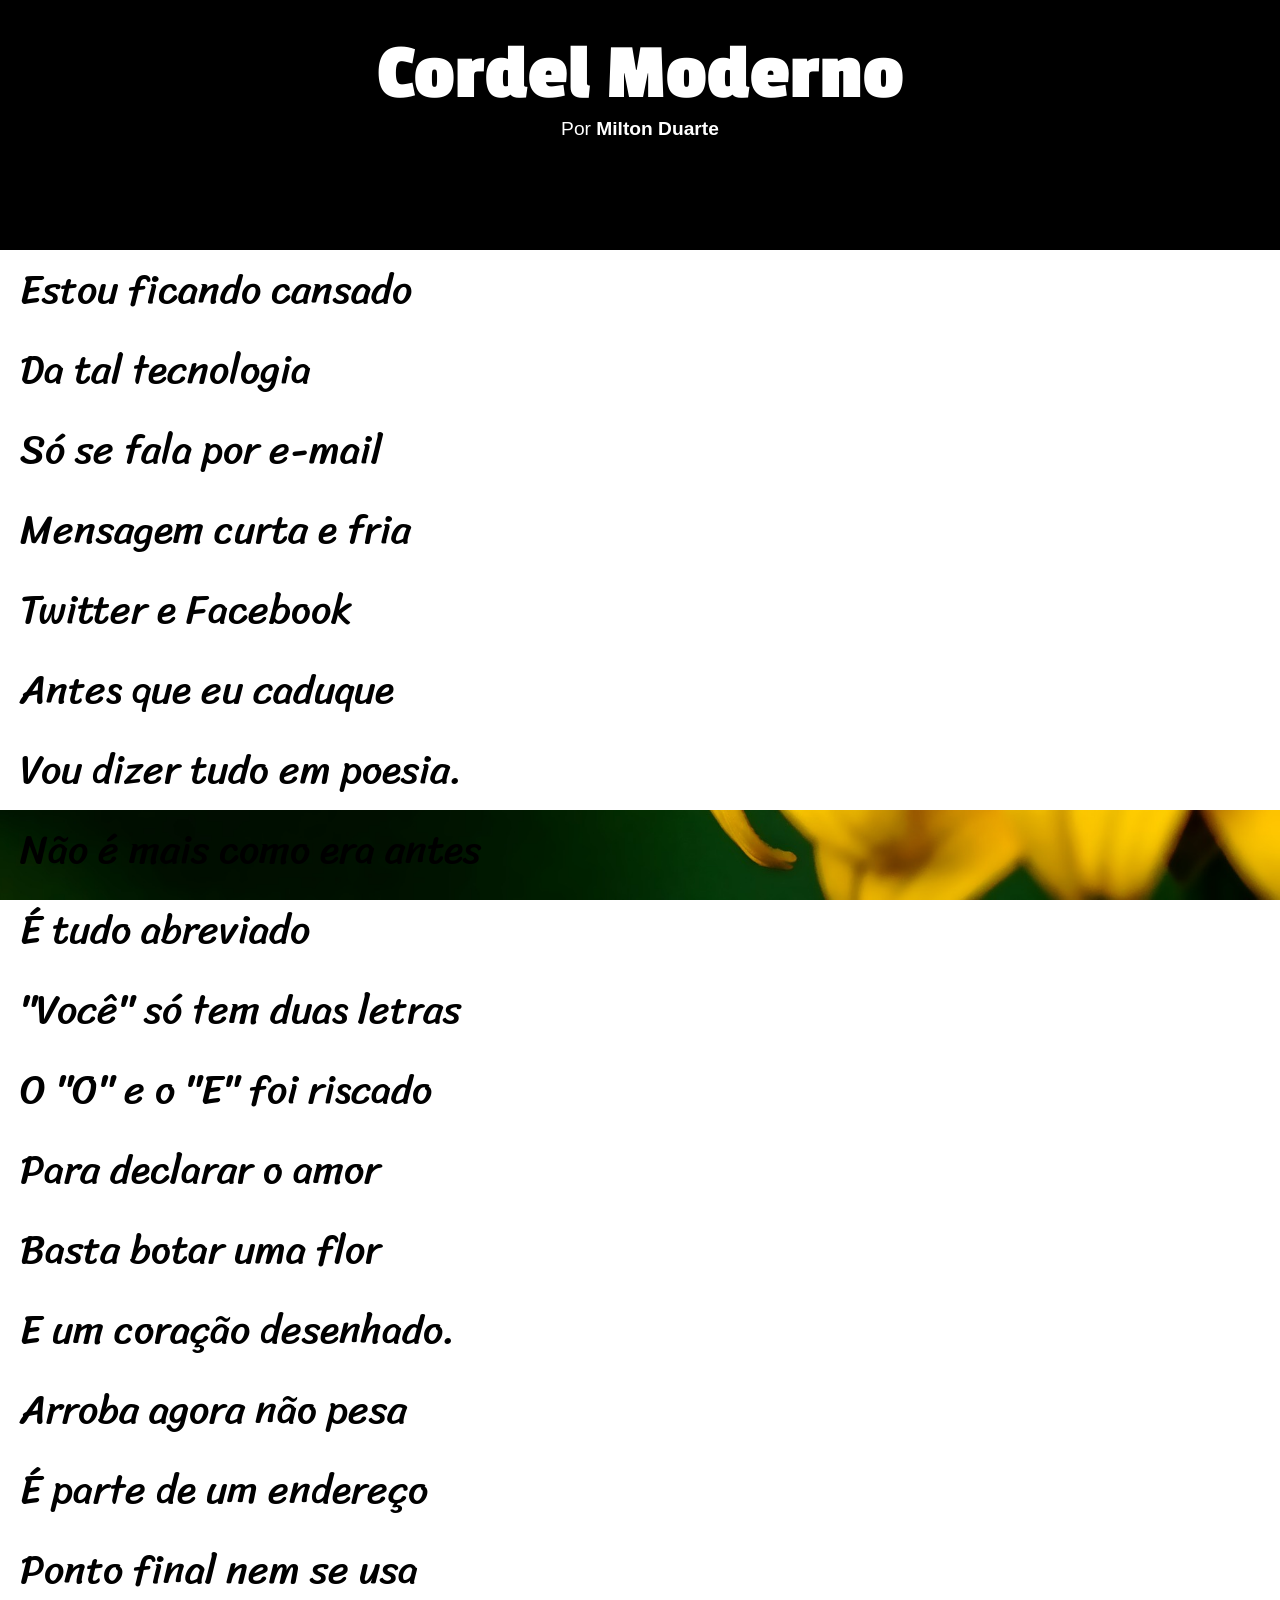
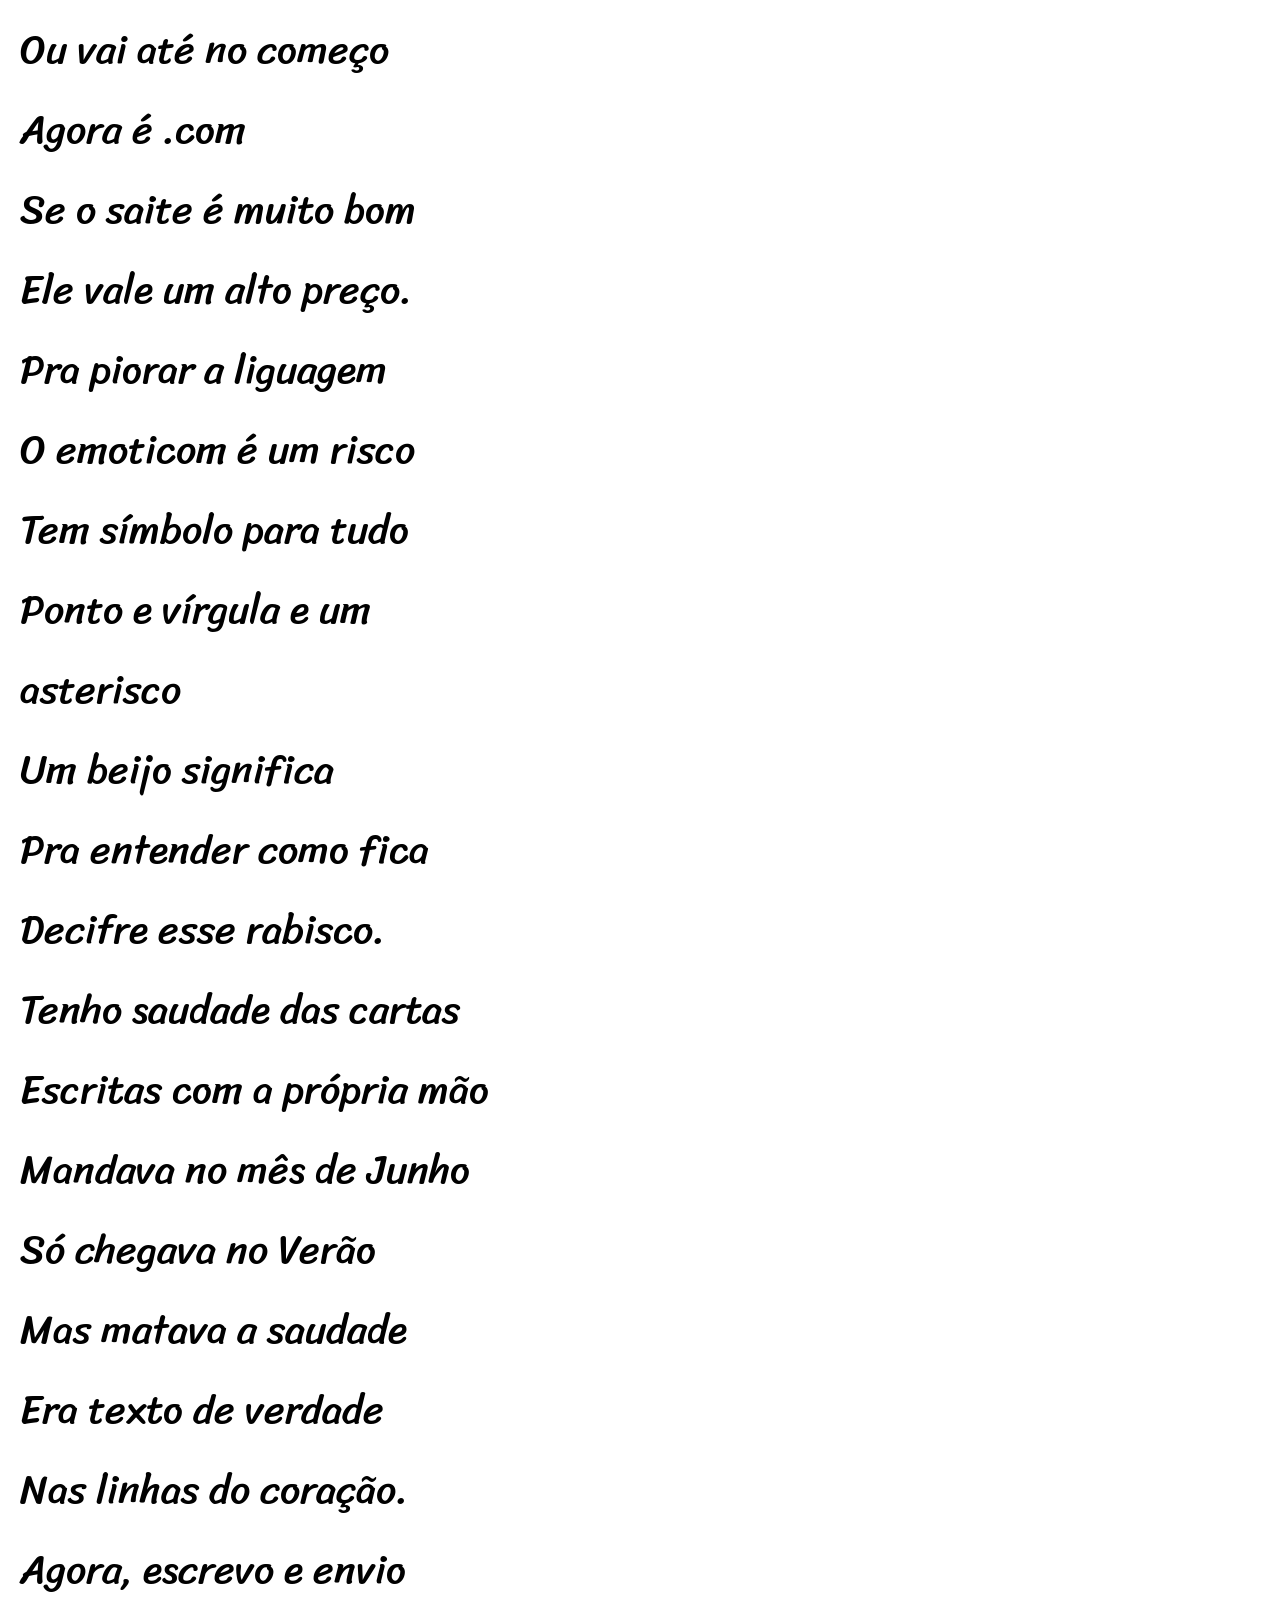
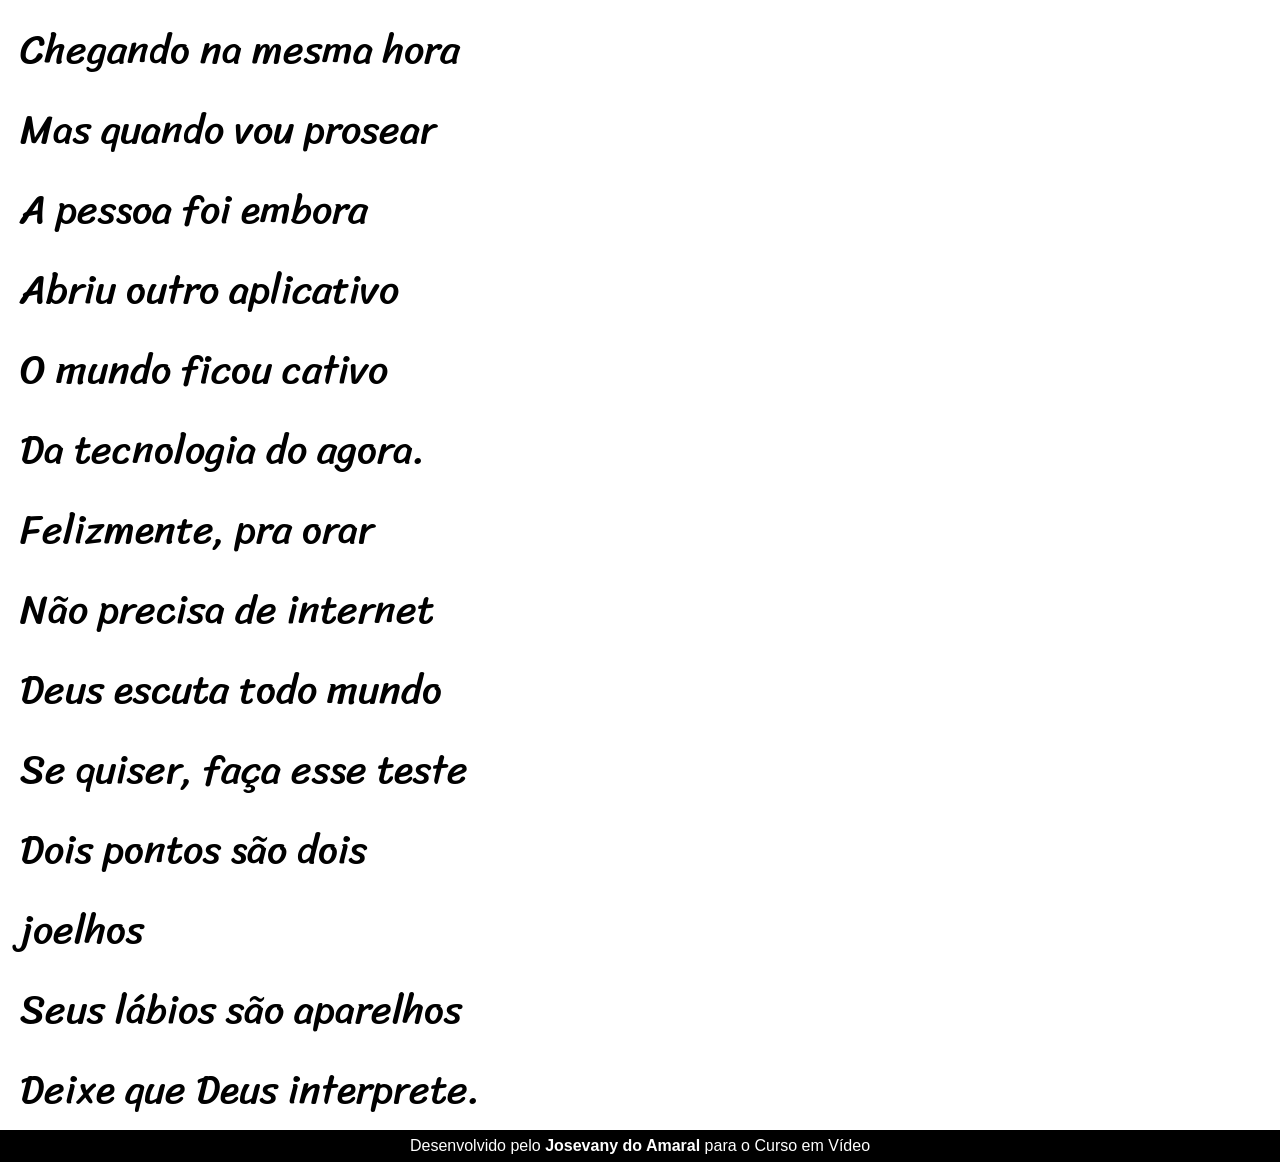
==== cordel.html @ 4f49b968 "criei o código html e css" ====
<!DOCTYPE html>
<html lang="pt">
<head>
    <meta charset="UTF-8">
    <meta http-equiv="X-UA-Compatible" content="IE=edge">
    <meta name="viewport" content="width=device-width, initial-scale=1.0">
    <title>Cordel</title>
    <link rel="stylesheet" href="assets/estilo/style.css">
</head>
<body>
    <header>
        <h1>Cordel Moderno</h1>
        <p>
            Por <a href="https://www.recantodasletras.com.br/poesias/3186743">Milton Duarte</a>
        </p>
    </header>
    <main>
        <article>
            <section>
                <p>Estou ficando cansado</p>
                <p>Da tal tecnologia</p>
                <p>Só se fala por e-mail</p>
                <p>Mensagem curta e fria</p>
                <p>Twitter e Facebook</p>
                <p>Antes que eu caduque</p>
                <p>Vou dizer tudo em poesia.</p>
                
            </section>
            
            <section class="img-fundo">
                <p>
                    Não é mais como era antes <br> 
                    É tudo abreviado <br>  
                    "Você" só tem duas letras <br>  
                    O "O" e o "E" foi riscado <br>
                    Para declarar o amor <br>  
                    Basta botar uma flor <br>  
                    E um coração desenhado. <br>  
                
            </section>
            
            <section>
                <p>
                    Arroba agora não pesa <br>
                    É parte de um endereço <br>
                    Ponto final nem se usa <br>
                    Ou vai até no começo <br>
                    Agora é .com <br>
                    Se o saite é muito bom <br>
                    Ele vale um alto preço. <br>
                    
                    Pra piorar a liguagem <br>
                    O emoticom é um risco <br>
                    Tem símbolo para tudo <br>
                    Ponto e vírgula e um <br> asterisco <br>
                    Um beijo significa <br>
                    Pra entender como fica <br>
                    Decifre esse rabisco. <br>
                </p>
            </section>
            
            <section class="img-fundo" id="sec2">
                <p>
                    Tenho saudade das cartas <br>
                    Escritas com a própria mão <br>
                    Mandava no mês de Junho <br>
                    Só chegava no Verão <br>
                    Mas matava a saudade <br>
                    Era texto de verdade <br>
                    Nas linhas do coração. <br>
                </p>
            </section>
            
            <section>
                <p>
                    Agora, escrevo e envio <br>
                    Chegando na mesma hora <br>
                    Mas quando vou prosear <br>
                    A pessoa foi embora <br>
                    Abriu outro aplicativo <br>
                    O mundo ficou cativo <br>
                    Da tecnologia do agora. <br>
                    
                    Felizmente, pra orar <br>
                    Não precisa de internet <br>
                    Deus escuta todo mundo <br>
                    Se quiser, faça esse teste <br>
                    Dois pontos são dois <br> joelhos <br>
                    Seus lábios são aparelhos <br>
                    Deixe que Deus interprete. <br>
                </p>
            </section>
        </article>
    </main>
    <footer>
        <p>Desenvolvido pelo <strong>Josevany do Amaral</strong> para o Curso em Vídeo</p>
    </footer>
</body>
</html>
---- assets/estilo/style.css ----
@charset "UTF-8";

@import url('https://fonts.googleapis.com/css2?family=Sriracha&display=swap');

@import url('https://fonts.googleapis.com/css2?family=Passion+One&display=swap');

:root {
    --fonte-padrao: 'Segoe UI', Tahoma, Geneva, Verdana, sans-serif;
    --fonte-destaque: 'Passion one', cursive;
    --fonte-poesia: 'Sriracha', cursive;

    --cor0: black;
    --cor1: white;
}

* {
    padding: 0px;
    margin: 0px;
}

body {
    font-family: var(--fonte-padrao);
}

p:hover {
    text-decoration: underline;
}

header {
    height: 250px;
    background-color: var(--cor0);
    color: var(--cor1);
    
    text-align: center;
    

}

header h1 {
    font-family: var(--fonte-destaque);
    font-weight: bold;
    font-size: 5em;
    padding-top: 30px
}

header h1:hover {
    text-decoration: underline;
}

header p {
    font-weight: normal;
    font-size: 1.2em;
    
}

header p > a {
    color: var(--cor1);
    font-weight: bolder;
    text-decoration: none;
}

main {
   
    
}

main p {
    font-family: var(--fonte-poesia);
    font-size: 2.5em;
    line-height: 2em;
    margin-left: 20px;
    max-width: 500px;
}

main section.img-fundo {
    background-color: white;
    background-image: url("../imagens/background001.jpg");
    background-position: right center;
    background-repeat: no-repeat;
    background-size: cover;
    background-attachment: fixed;
}

section#sec2 {
    background-color: white;
    background-image: url("../imagens/background002.jpg");
    background-position: right top;
}



footer {
    background-color: var(--cor0);
    color: var(--cor1);
    text-align: center;
}

footer p {
    padding: 7px;
}
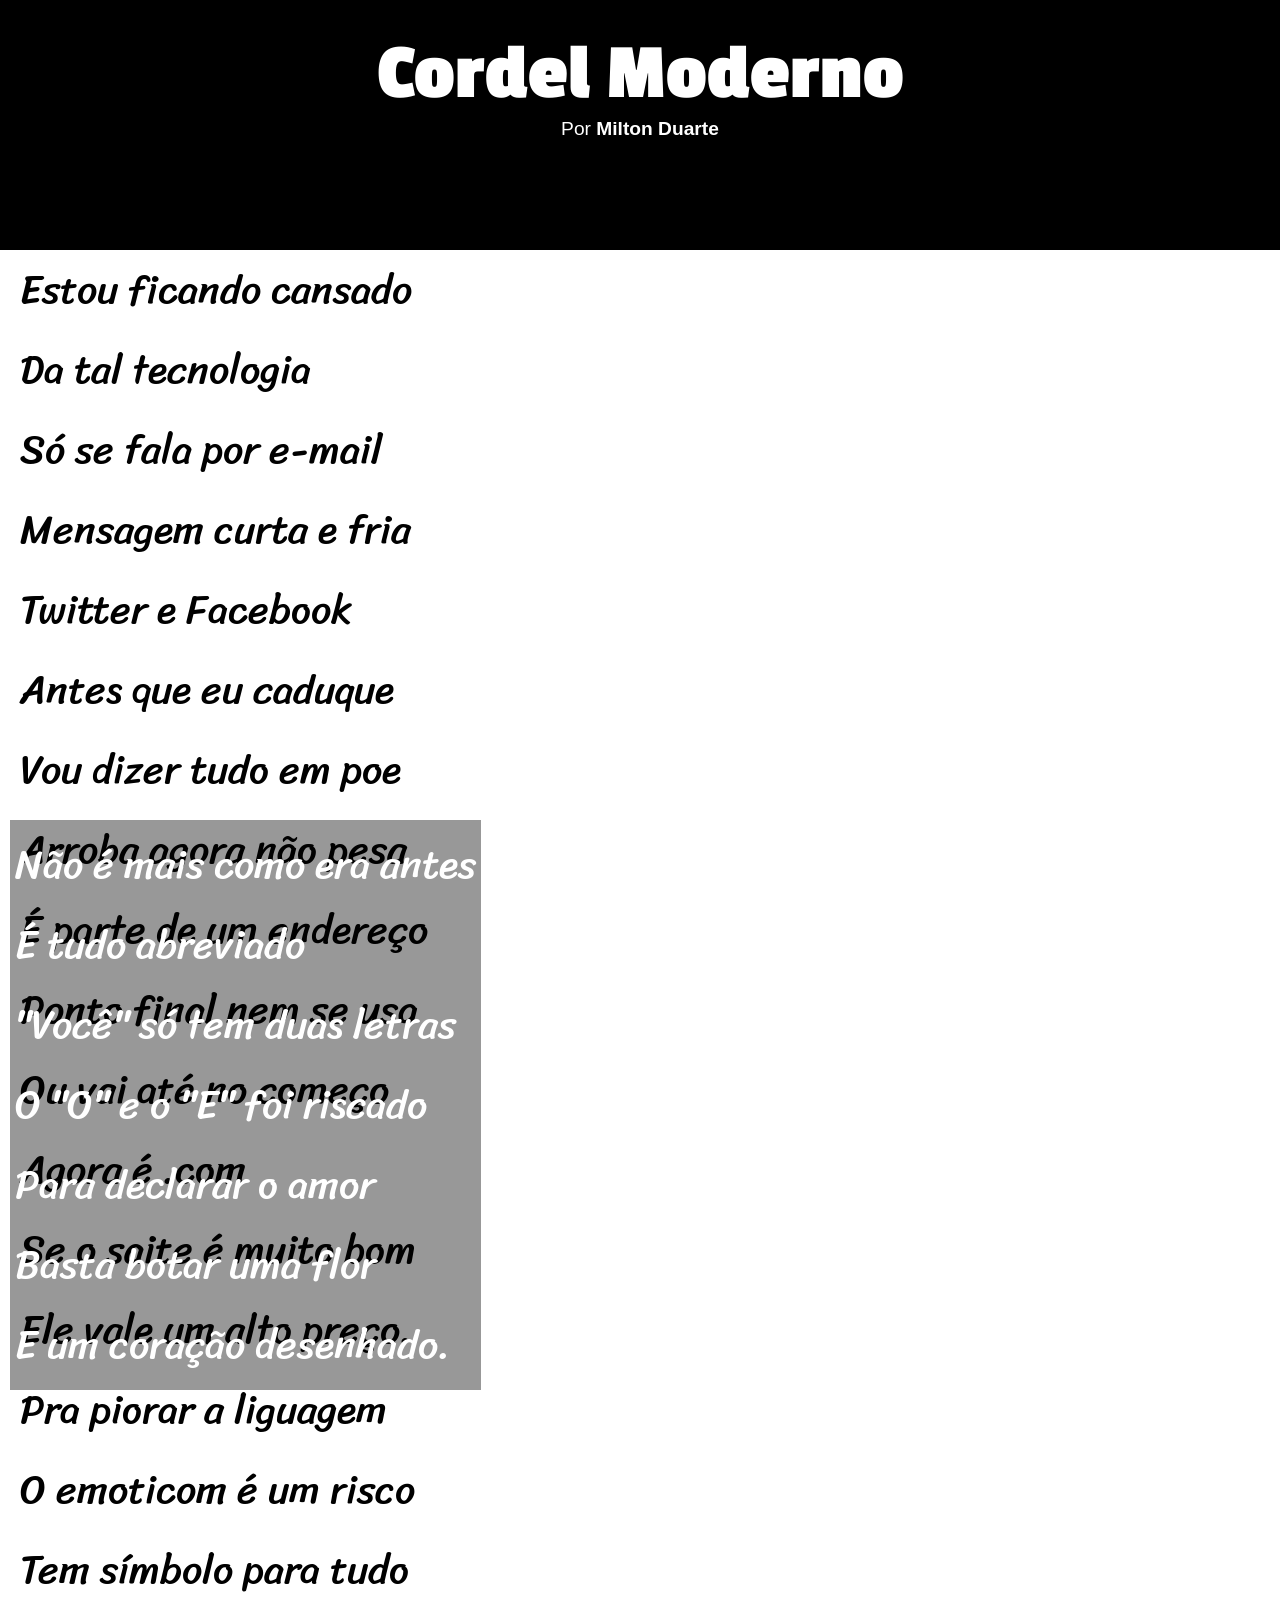
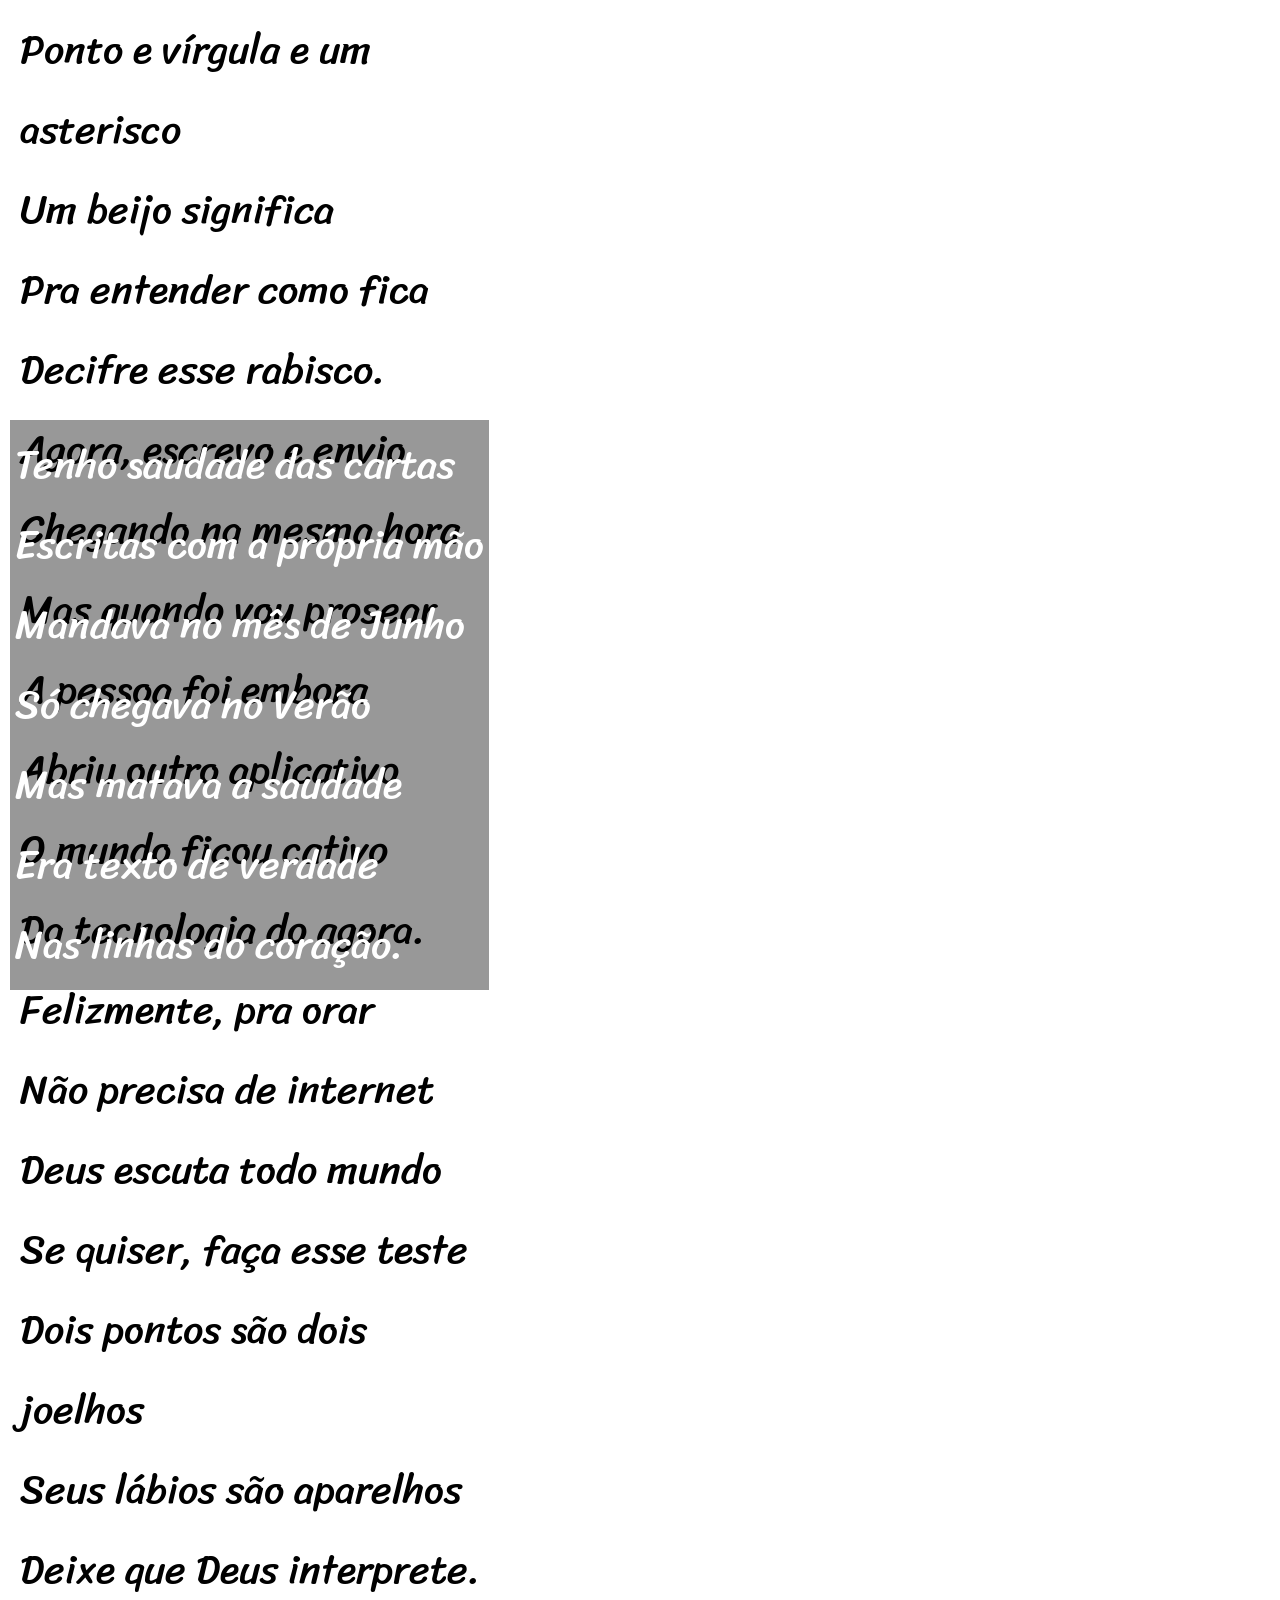
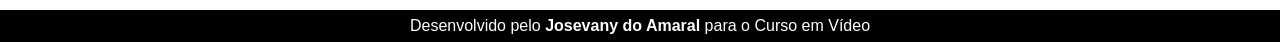
==== commit 1dd42585: "progresso" ====
--- a/cordel.html
+++ b/cordel.html
@@ -15,82 +15,82 @@
         </p>
     </header>
     <main>
-        <article>
-            <section>
-                <p>Estou ficando cansado</p>
-                <p>Da tal tecnologia</p>
-                <p>Só se fala por e-mail</p>
-                <p>Mensagem curta e fria</p>
-                <p>Twitter e Facebook</p>
-                <p>Antes que eu caduque</p>
-                <p>Vou dizer tudo em poesia.</p>
+        <section>
+            <p>
+                Estou ficando cansado <br>
+                Da tal tecnologia <br>
+                Só se fala por e-mail <br>
+                Mensagem curta e fria <br>
+                Twitter e Facebook <br>
+                Antes que eu caduque <br>
+                Vou dizer tudo em poe <br>
+            </p>
+            
+        </section>
+        
+        <section class="img-fundo" id="sec1">
+            <p>
+                Não é mais como era antes <br> 
+                É tudo abreviado <br>  
+                "Você" só tem duas letras <br>  
+                O "O" e o "E" foi riscado <br>
+                Para declarar o amor <br>  
+                Basta botar uma flor <br>  
+                E um coração desenhado. <br>  
+            </p>
+        </section>
+        
+        <section>
+            <p>
+                Arroba agora não pesa <br>
+                É parte de um endereço <br>
+                Ponto final nem se usa <br>
+                Ou vai até no começo <br>
+                Agora é .com <br>
+                Se o saite é muito bom <br>
+                Ele vale um alto preço. <br>
                 
-            </section>
-            
-            <section class="img-fundo">
-                <p>
-                    Não é mais como era antes <br> 
-                    É tudo abreviado <br>  
-                    "Você" só tem duas letras <br>  
-                    O "O" e o "E" foi riscado <br>
-                    Para declarar o amor <br>  
-                    Basta botar uma flor <br>  
-                    E um coração desenhado. <br>  
+                Pra piorar a liguagem <br>
+                O emoticom é um risco <br>
+                Tem símbolo para tudo <br>
+                Ponto e vírgula e um <br> asterisco <br>
+                Um beijo significa <br>
+                Pra entender como fica <br>
+                Decifre esse rabisco. <br>
+            </p>
+        </section>
+        
+        <section class="img-fundo" id="sec2">
+            <p>
+                Tenho saudade das cartas <br>
+                Escritas com a própria mão <br>
+                Mandava no mês de Junho <br>
+                Só chegava no Verão <br>
+                Mas matava a saudade <br>
+                Era texto de verdade <br>
+                Nas linhas do coração. <br>
+            </p>
+        </section>
+        
+        <section>
+            <p>
+                Agora, escrevo e envio <br>
+                Chegando na mesma hora <br>
+                Mas quando vou prosear <br>
+                A pessoa foi embora <br>
+                Abriu outro aplicativo <br>
+                O mundo ficou cativo <br>
+                Da tecnologia do agora. <br>
                 
-            </section>
-            
-            <section>
-                <p>
-                    Arroba agora não pesa <br>
-                    É parte de um endereço <br>
-                    Ponto final nem se usa <br>
-                    Ou vai até no começo <br>
-                    Agora é .com <br>
-                    Se o saite é muito bom <br>
-                    Ele vale um alto preço. <br>
-                    
-                    Pra piorar a liguagem <br>
-                    O emoticom é um risco <br>
-                    Tem símbolo para tudo <br>
-                    Ponto e vírgula e um <br> asterisco <br>
-                    Um beijo significa <br>
-                    Pra entender como fica <br>
-                    Decifre esse rabisco. <br>
-                </p>
-            </section>
-            
-            <section class="img-fundo" id="sec2">
-                <p>
-                    Tenho saudade das cartas <br>
-                    Escritas com a própria mão <br>
-                    Mandava no mês de Junho <br>
-                    Só chegava no Verão <br>
-                    Mas matava a saudade <br>
-                    Era texto de verdade <br>
-                    Nas linhas do coração. <br>
-                </p>
-            </section>
-            
-            <section>
-                <p>
-                    Agora, escrevo e envio <br>
-                    Chegando na mesma hora <br>
-                    Mas quando vou prosear <br>
-                    A pessoa foi embora <br>
-                    Abriu outro aplicativo <br>
-                    O mundo ficou cativo <br>
-                    Da tecnologia do agora. <br>
-                    
-                    Felizmente, pra orar <br>
-                    Não precisa de internet <br>
-                    Deus escuta todo mundo <br>
-                    Se quiser, faça esse teste <br>
-                    Dois pontos são dois <br> joelhos <br>
-                    Seus lábios são aparelhos <br>
-                    Deixe que Deus interprete. <br>
-                </p>
-            </section>
-        </article>
+                Felizmente, pra orar <br>
+                Não precisa de internet <br>
+                Deus escuta todo mundo <br>
+                Se quiser, faça esse teste <br>
+                Dois pontos são dois <br> joelhos <br>
+                Seus lábios são aparelhos <br>
+                Deixe que Deus interprete. <br>
+            </p>
+        </section>
     </main>
     <footer>
         <p>Desenvolvido pelo <strong>Josevany do Amaral</strong> para o Curso em Vídeo</p>
--- a/assets/estilo/style.css
+++ b/assets/estilo/style.css
@@ -19,6 +19,7 @@
 }
 
 body {
+    position: relative;
     font-family: var(--fonte-padrao);
 }
 
@@ -60,8 +61,9 @@
 }
 
 main {
-   
-    
+    position: relative;
+    max-height: 100%;
+    max-width: 100%;
 }
 
 main p {
@@ -72,19 +74,26 @@
     max-width: 500px;
 }
 
-main section.img-fundo {
-    background-color: white;
-    background-image: url("../imagens/background001.jpg");
-    background-position: right center;
-    background-repeat: no-repeat;
+section {
+    
+}
+
+section#sec1 {
+    background: var(--cor1) url("../imagens/background001.jpg") right center no-repeat fixed;
     background-size: cover;
-    background-attachment: fixed;
+    
 }
 
 section#sec2 {
-    background-color: white;
-    background-image: url("../imagens/background002.jpg");
-    background-position: right top;
+    background: var(--cor1) url("../imagens/background002.jpg") top right  no-repeat fixed;
+}
+
+section.img-fundo > p {
+    position: absolute;
+    background: rgba(0, 0, 0, 0.404); 
+    color: var(--cor1);
+    padding: 5px;
+    margin: 10px;
 }
 
 
@@ -96,5 +105,6 @@
 }
 
 footer p {
+    position: relative;
     padding: 7px;
 }
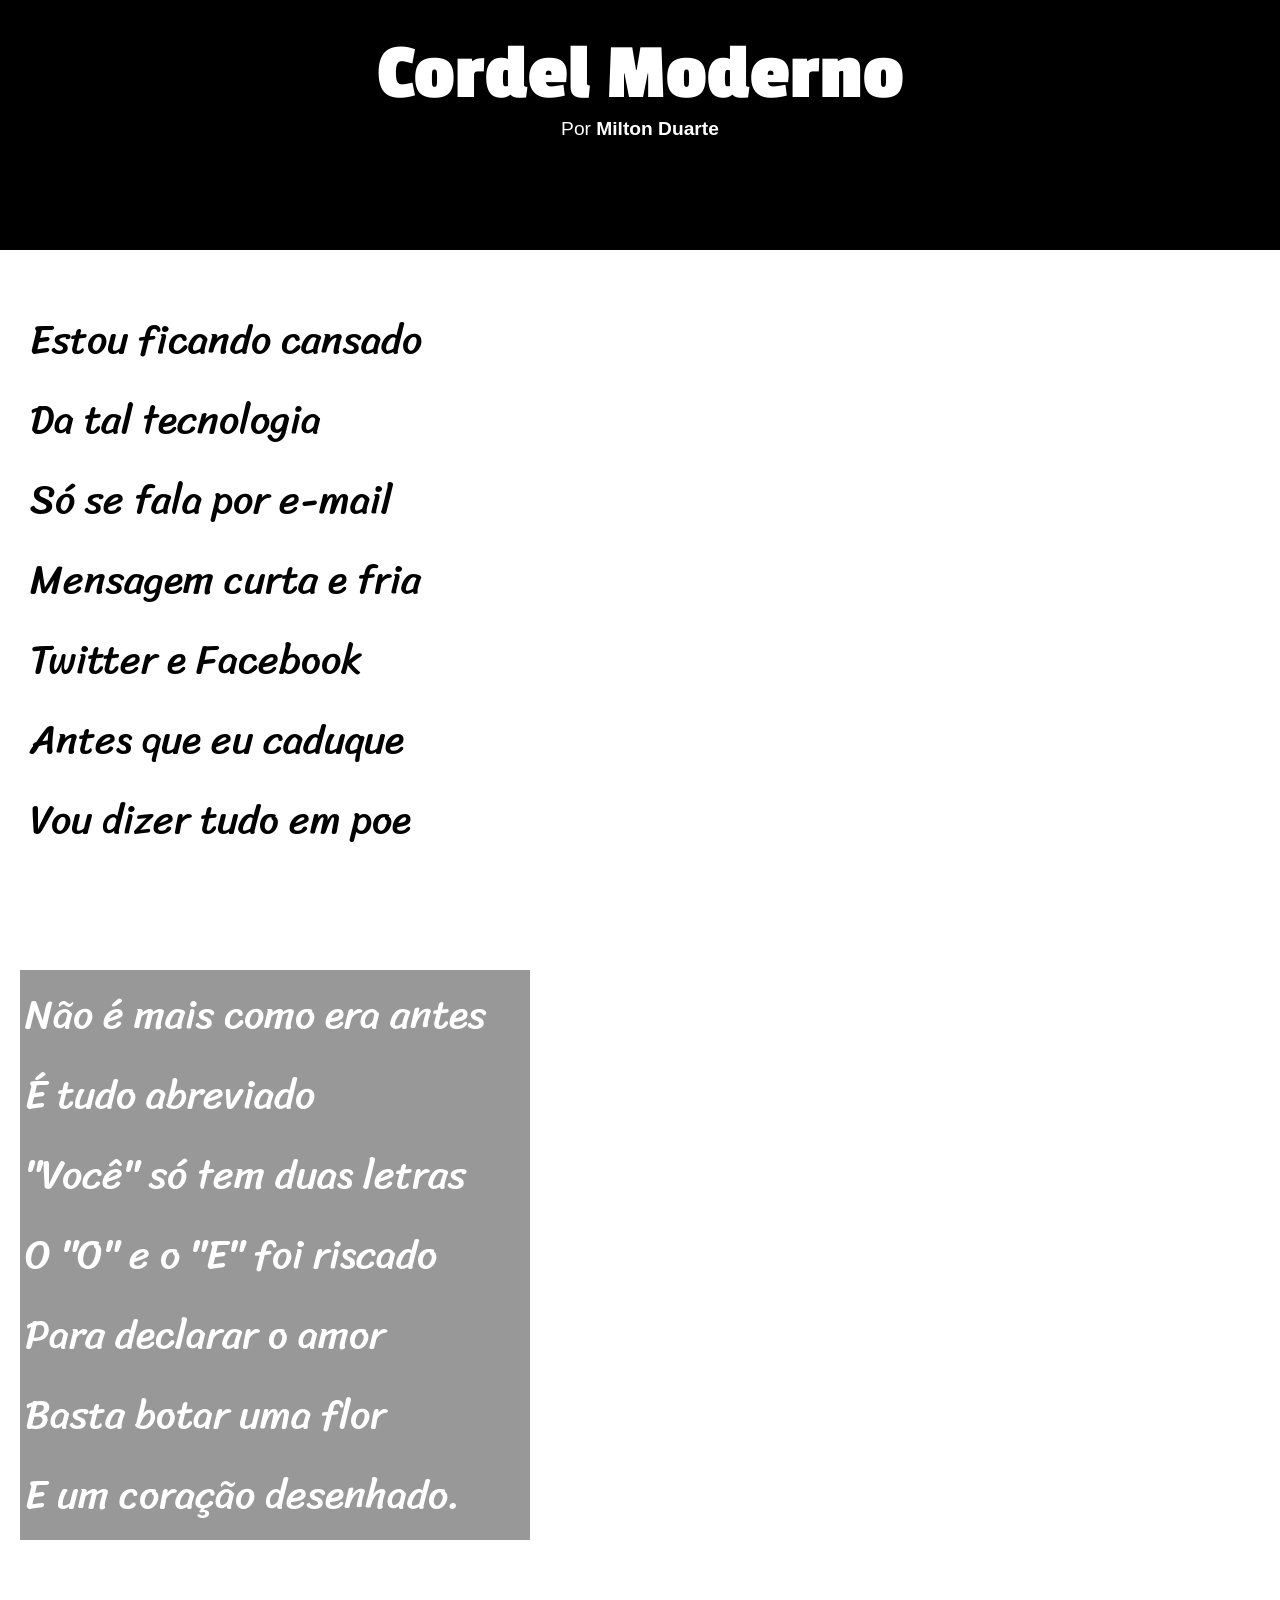
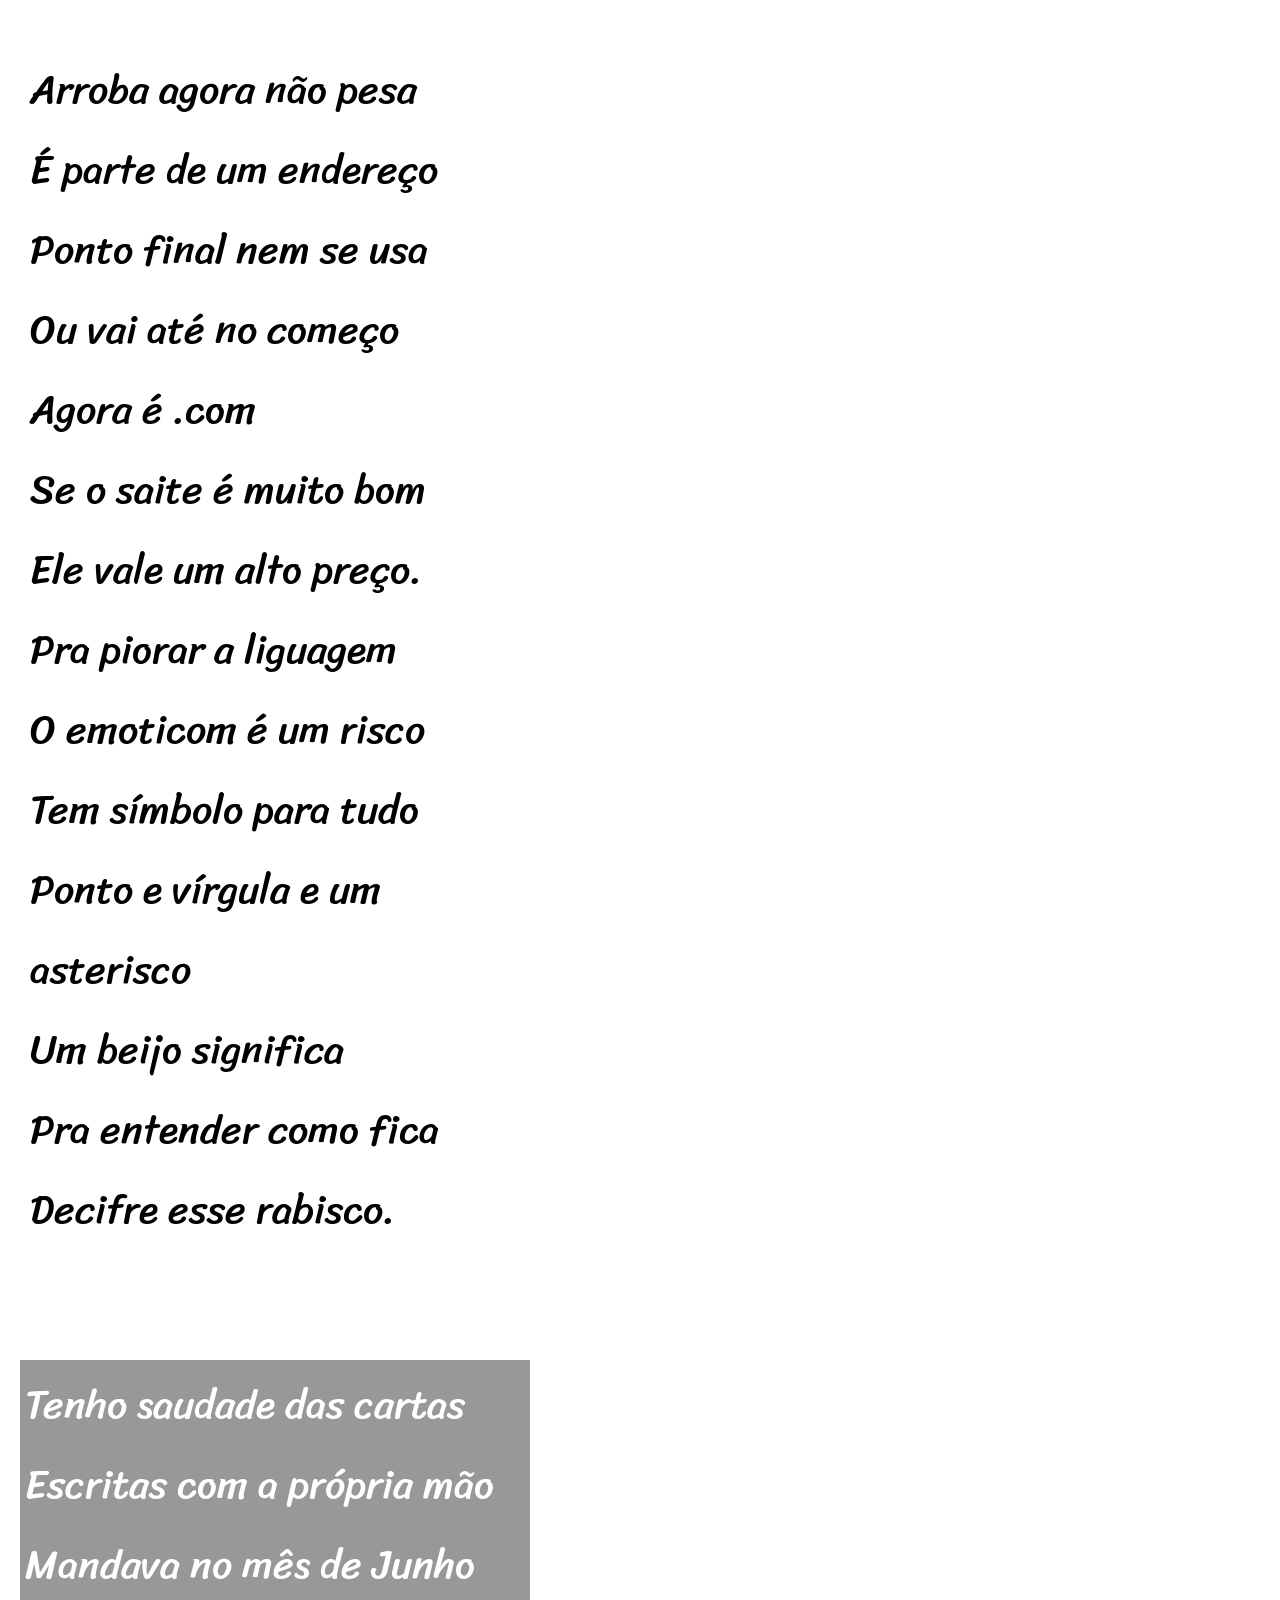
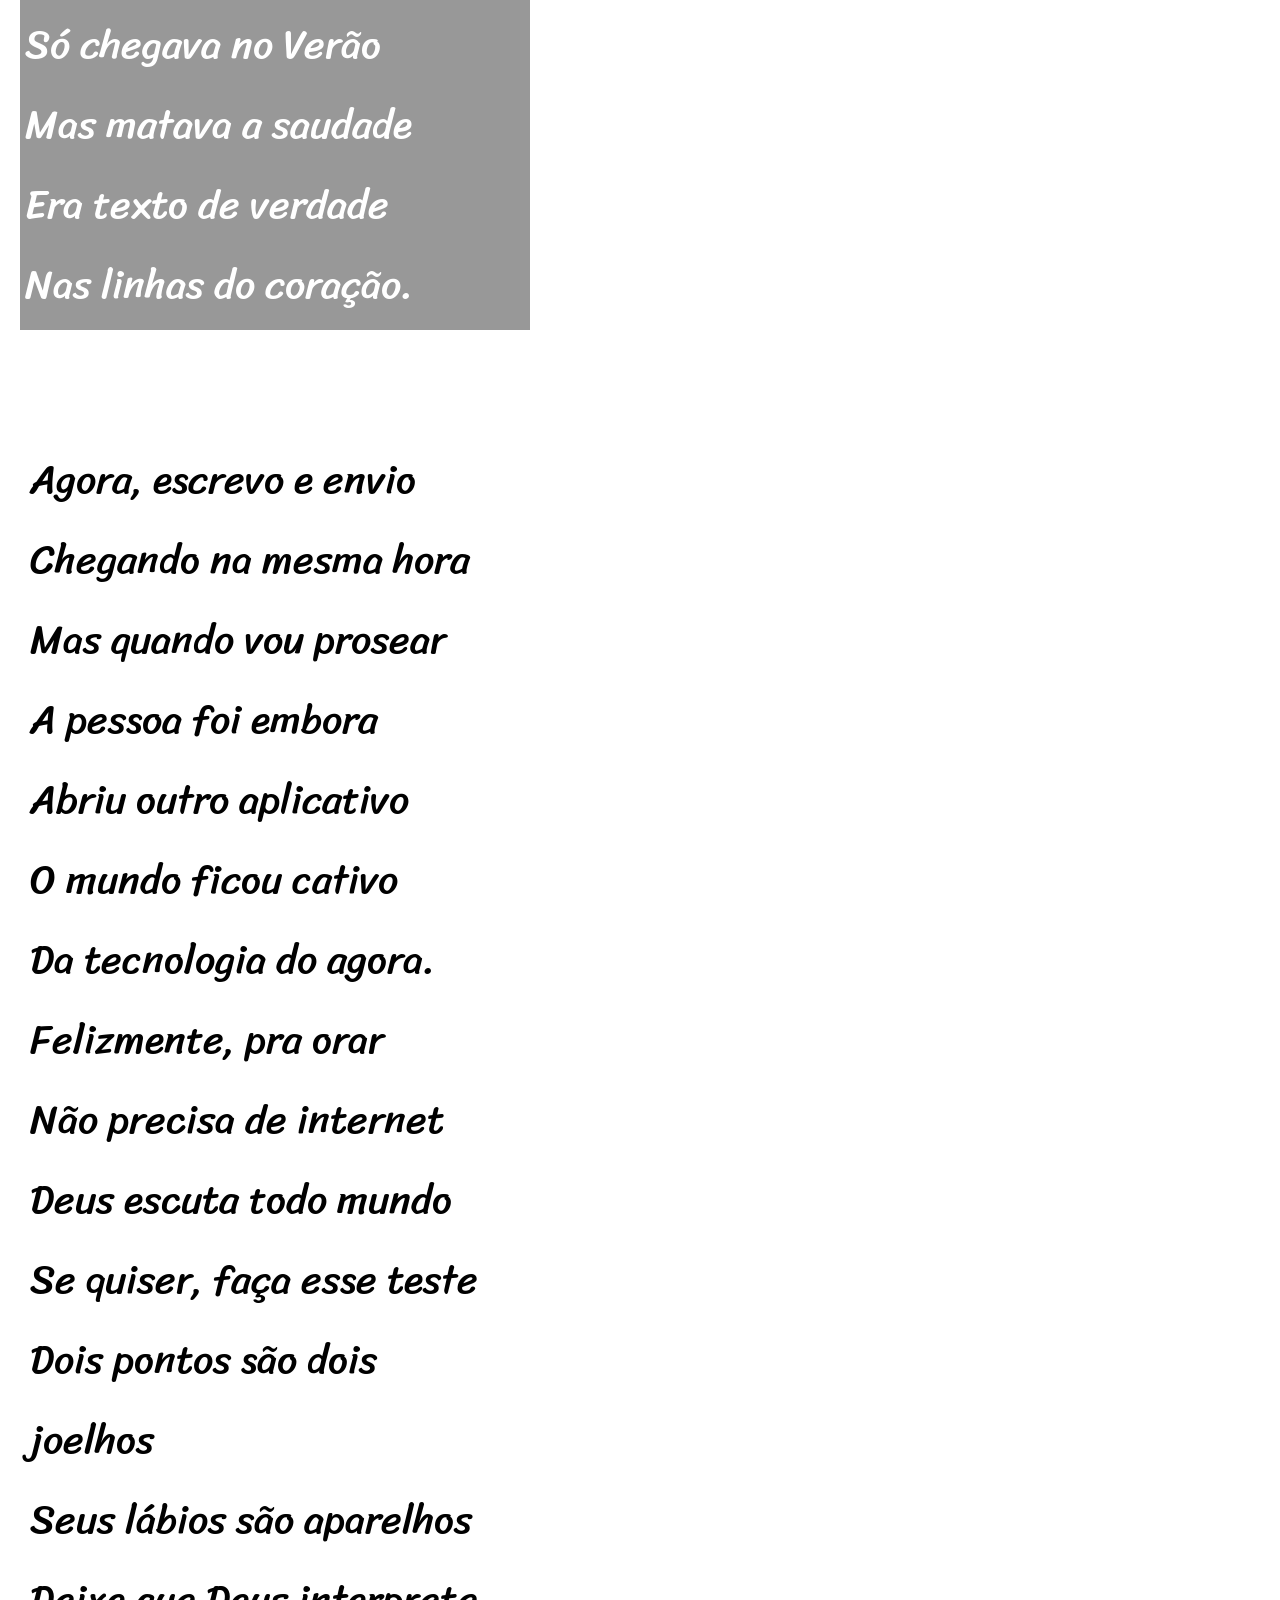
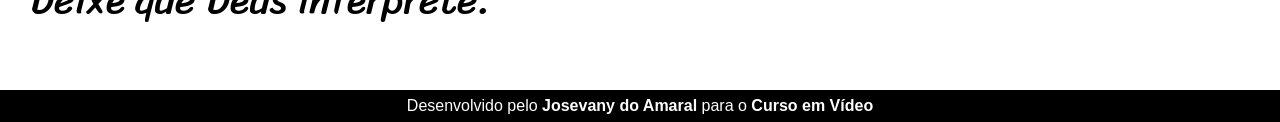
==== commit b0a5cbac: "acabando o projeto" ====
--- a/cordel.html
+++ b/cordel.html
@@ -4,7 +4,7 @@
     <meta charset="UTF-8">
     <meta http-equiv="X-UA-Compatible" content="IE=edge">
     <meta name="viewport" content="width=device-width, initial-scale=1.0">
-    <title>Cordel</title>
+    <title>Cordel Moderno</title>
     <link rel="stylesheet" href="assets/estilo/style.css">
 </head>
 <body>
@@ -93,7 +93,7 @@
         </section>
     </main>
     <footer>
-        <p>Desenvolvido pelo <strong>Josevany do Amaral</strong> para o Curso em Vídeo</p>
+        <p>Desenvolvido pelo <a href="#">Josevany do Amaral</a> para o <a href="#">Curso em Vídeo</a></p>
     </footer>
 </body>
 </html>
--- a/assets/estilo/style.css
+++ b/assets/estilo/style.css
@@ -19,7 +19,6 @@
 }
 
 body {
-    position: relative;
     font-family: var(--fonte-padrao);
 }
 
@@ -31,7 +30,6 @@
     height: 250px;
     background-color: var(--cor0);
     color: var(--cor1);
-    
     text-align: center;
     
 
@@ -60,12 +58,6 @@
     text-decoration: none;
 }
 
-main {
-    position: relative;
-    max-height: 100%;
-    max-width: 100%;
-}
-
 main p {
     font-family: var(--fonte-poesia);
     font-size: 2.5em;
@@ -75,7 +67,7 @@
 }
 
 section {
-    
+    padding: 50px 10px ;
 }
 
 section#sec1 {
@@ -89,7 +81,7 @@
 }
 
 section.img-fundo > p {
-    position: absolute;
+    
     background: rgba(0, 0, 0, 0.404); 
     color: var(--cor1);
     padding: 5px;
@@ -102,9 +94,20 @@
     background-color: var(--cor0);
     color: var(--cor1);
     text-align: center;
+    
 }
 
 footer p {
-    position: relative;
     padding: 7px;
+    text-decoration: none;
 }
+
+footer > p > a {
+    text-decoration: none;
+    color: var(--cor1);
+    font-weight: bold;
+}
+
+footer > p > a:hover {
+    text-decoration: none;
+}
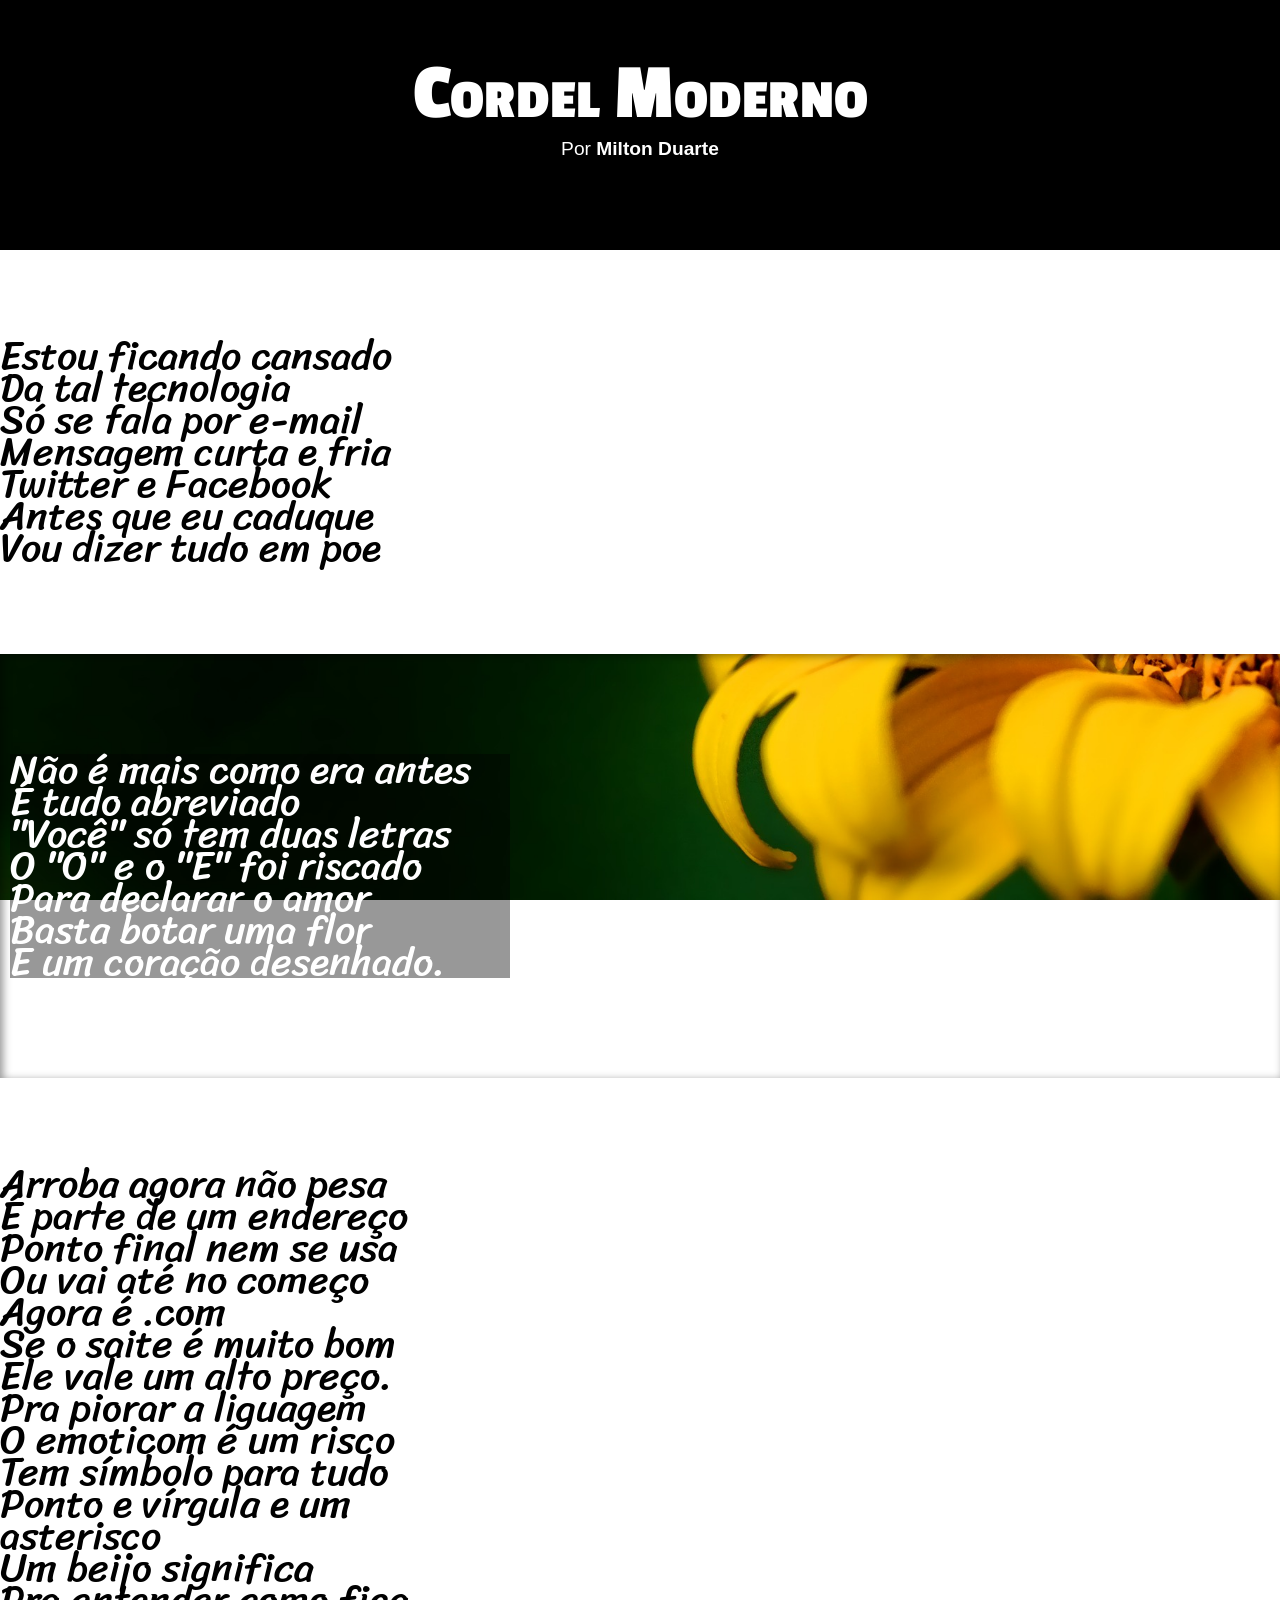
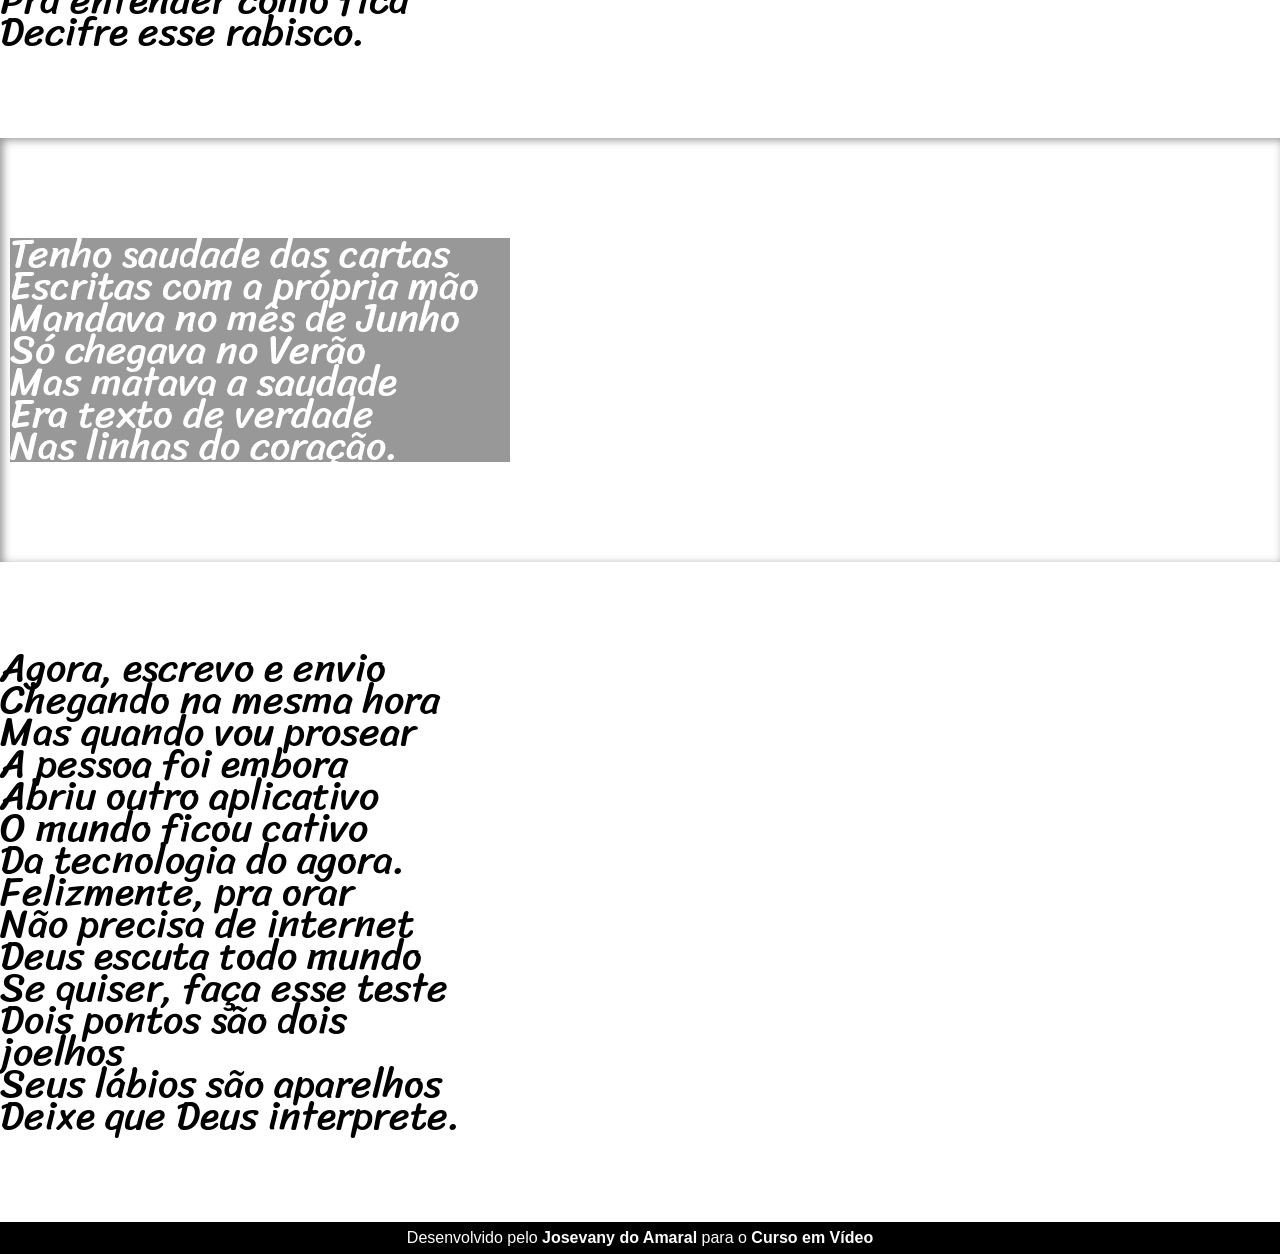
==== commit 159dee54: "atualizando com o guanabara o css" ====
--- a/cordel.html
+++ b/cordel.html
@@ -14,84 +14,82 @@
             Por <a href="https://www.recantodasletras.com.br/poesias/3186743">Milton Duarte</a>
         </p>
     </header>
-    <main>
-        <section>
-            <p>
-                Estou ficando cansado <br>
-                Da tal tecnologia <br>
-                Só se fala por e-mail <br>
-                Mensagem curta e fria <br>
-                Twitter e Facebook <br>
-                Antes que eu caduque <br>
-                Vou dizer tudo em poe <br>
-            </p>
+    <section>
+        <p>
+            Estou ficando cansado <br>
+            Da tal tecnologia <br>
+            Só se fala por e-mail <br>
+            Mensagem curta e fria <br>
+            Twitter e Facebook <br>
+            Antes que eu caduque <br>
+            Vou dizer tudo em poe <br>
+        </p>
+        
+    </section>
+    
+    <section class="img-fundo" id="sec1">
+        <p>
+            Não é mais como era antes <br> 
+            É tudo abreviado <br>  
+            "Você" só tem duas letras <br>  
+            O "O" e o "E" foi riscado <br>
+            Para declarar o amor <br>  
+            Basta botar uma flor <br>  
+            E um coração desenhado. <br>  
+        </p>
+    </section>
+    
+    <section>
+        <p>
+            Arroba agora não pesa <br>
+            É parte de um endereço <br>
+            Ponto final nem se usa <br>
+            Ou vai até no começo <br>
+            Agora é .com <br>
+            Se o saite é muito bom <br>
+            Ele vale um alto preço. <br>
             
-        </section>
-        
-        <section class="img-fundo" id="sec1">
-            <p>
-                Não é mais como era antes <br> 
-                É tudo abreviado <br>  
-                "Você" só tem duas letras <br>  
-                O "O" e o "E" foi riscado <br>
-                Para declarar o amor <br>  
-                Basta botar uma flor <br>  
-                E um coração desenhado. <br>  
-            </p>
-        </section>
-        
-        <section>
-            <p>
-                Arroba agora não pesa <br>
-                É parte de um endereço <br>
-                Ponto final nem se usa <br>
-                Ou vai até no começo <br>
-                Agora é .com <br>
-                Se o saite é muito bom <br>
-                Ele vale um alto preço. <br>
-                
-                Pra piorar a liguagem <br>
-                O emoticom é um risco <br>
-                Tem símbolo para tudo <br>
-                Ponto e vírgula e um <br> asterisco <br>
-                Um beijo significa <br>
-                Pra entender como fica <br>
-                Decifre esse rabisco. <br>
-            </p>
-        </section>
-        
-        <section class="img-fundo" id="sec2">
-            <p>
-                Tenho saudade das cartas <br>
-                Escritas com a própria mão <br>
-                Mandava no mês de Junho <br>
-                Só chegava no Verão <br>
-                Mas matava a saudade <br>
-                Era texto de verdade <br>
-                Nas linhas do coração. <br>
-            </p>
-        </section>
-        
-        <section>
-            <p>
-                Agora, escrevo e envio <br>
-                Chegando na mesma hora <br>
-                Mas quando vou prosear <br>
-                A pessoa foi embora <br>
-                Abriu outro aplicativo <br>
-                O mundo ficou cativo <br>
-                Da tecnologia do agora. <br>
-                
-                Felizmente, pra orar <br>
-                Não precisa de internet <br>
-                Deus escuta todo mundo <br>
-                Se quiser, faça esse teste <br>
-                Dois pontos são dois <br> joelhos <br>
-                Seus lábios são aparelhos <br>
-                Deixe que Deus interprete. <br>
-            </p>
-        </section>
-    </main>
+            Pra piorar a liguagem <br>
+            O emoticom é um risco <br>
+            Tem símbolo para tudo <br>
+            Ponto e vírgula e um <br> asterisco <br>
+            Um beijo significa <br>
+            Pra entender como fica <br>
+            Decifre esse rabisco. <br>
+        </p>
+    </section>
+    
+    <section class="img-fundo" id="sec2">
+        <p>
+            Tenho saudade das cartas <br>
+            Escritas com a própria mão <br>
+            Mandava no mês de Junho <br>
+            Só chegava no Verão <br>
+            Mas matava a saudade <br>
+            Era texto de verdade <br>
+            Nas linhas do coração. <br>
+        </p>
+    </section>
+    
+    <section>
+        <p>
+            Agora, escrevo e envio <br>
+            Chegando na mesma hora <br>
+            Mas quando vou prosear <br>
+            A pessoa foi embora <br>
+            Abriu outro aplicativo <br>
+            O mundo ficou cativo <br>
+            Da tecnologia do agora. <br>
+            
+            Felizmente, pra orar <br>
+            Não precisa de internet <br>
+            Deus escuta todo mundo <br>
+            Se quiser, faça esse teste <br>
+            Dois pontos são dois <br> joelhos <br>
+            Seus lábios são aparelhos <br>
+            Deixe que Deus interprete. <br>
+        </p>
+    </section>
     <footer>
         <p>Desenvolvido pelo <a href="#">Josevany do Amaral</a> para o <a href="#">Curso em Vídeo</a></p>
     </footer>
--- a/assets/estilo/style.css
+++ b/assets/estilo/style.css
@@ -18,12 +18,9 @@
     margin: 0px;
 }
 
-body {
+html, body {
+    min-height: 100vh;
     font-family: var(--fonte-padrao);
-}
-
-p:hover {
-    text-decoration: underline;
 }
 
 header {
@@ -36,38 +33,45 @@
 }
 
 header h1 {
+    font-variant: small-caps;
     font-family: var(--fonte-destaque);
     font-weight: bold;
     font-size: 5em;
-    padding-top: 30px
-}
-
-header h1:hover {
-    text-decoration: underline;
+    padding-top: 50px
 }
 
 header p {
     font-weight: normal;
     font-size: 1.2em;
+    padding-bottom: 50px;
     
 }
 
-header p > a {
+header a, footer a {
     color: var(--cor1);
     font-weight: bolder;
     text-decoration: none;
 }
+header > a:hover, footer a:hover {
+    text-decoration: underline;
+}
 
-main p {
+section {
+    padding-top: 10vh;
+    padding-bottom: 10vh;
+    line-height: 2em;
+    
+}
+
+section p {
     font-family: var(--fonte-poesia);
     font-size: 2.5em;
-    line-height: 2em;
-    margin-left: 20px;
     max-width: 500px;
 }
 
-section {
-    padding: 50px 10px ;
+section.img-fundo {
+    box-shadow: inset 3px 2px 9px rgb(0 0 0 / 42%)
+    
 }
 
 section#sec1 {
@@ -84,7 +88,6 @@
     
     background: rgba(0, 0, 0, 0.404); 
     color: var(--cor1);
-    padding: 5px;
     margin: 10px;
 }
 
@@ -101,13 +104,3 @@
     padding: 7px;
     text-decoration: none;
 }
-
-footer > p > a {
-    text-decoration: none;
-    color: var(--cor1);
-    font-weight: bold;
-}
-
-footer > p > a:hover {
-    text-decoration: none;
-}
